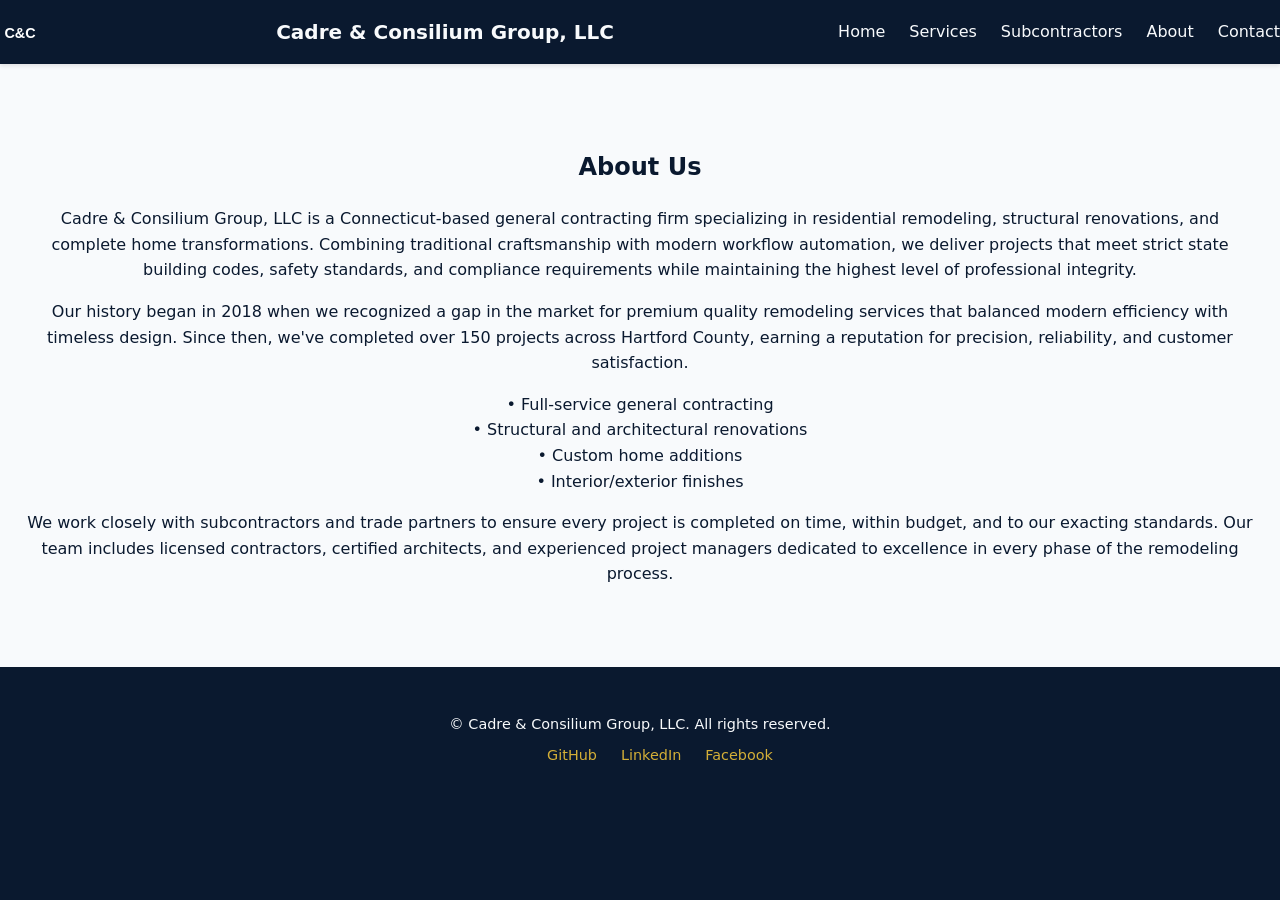
==== pages/about.html @ 6898e02d "Professional website structure update" ====
<!DOCTYPE html>
<html lang="en">
<head>
  <meta charset="UTF-8">
  <title>About Cadre & Consilium</title>
  <meta name="viewport" content="width=device-width, initial-scale=1">
  <link rel="stylesheet" href="../style.css">
  <script src="../script.js"></script>
</head>

<body>
  
  <!-- Header / Navigation -->
  <header>
    <nav class="navbar">
      <div class="nav-container">
        <!-- Logo -->
        <svg class="logo" viewBox="0 0 100 50" xmlns="http://www.w3.org/2000/svg">
          <path d="M5 5 L95 5 L95 45 L5 45 Z" fill="#0A192F"/>
          <text x="50" y="30" text-anchor="middle" dominant-baseline="middle"
                font-family="Inter, sans-serif" font-weight="700" font-size="36"
                fill="#FFFFFF">C&C</text>
        </svg>
        <span class="nav-title">Cadre & Consilium Group, LLC</span>

        <!-- Desktop menu -->
        <ul class="nav-menu">
          <li><a href="index.html">Home</a></li>
          <li><a href="pages/services.html">Services</a></li>
          <li><a href="#subcontractors">Subcontractors</a></li>
          <li><a href="pages/about.html">About</a></li>
          <li><a href="pages/contact.html">Contact</a></li>
        </ul>

        <!-- Mobile hamburger toggle -->
        <button class="nav-toggle" aria-label="Toggle navigation">
          &#9776;
        </button>
      </div>
    </nav>
  </header>

  
  <!-- About Section -->
  <section class="about">
    <h2>About Us</h2>
    <p>Cadre & Consilium Group, LLC is a Connecticut-based general contracting firm specializing in residential remodeling, structural renovations, and complete home transformations. Combining traditional craftsmanship with modern workflow automation, we deliver projects that meet strict state building codes, safety standards, and compliance requirements while maintaining the highest level of professional integrity.</p>
    <p>Our history began in 2018 when we recognized a gap in the market for premium quality remodeling services that balanced modern efficiency with timeless design. Since then, we've completed over 150 projects across Hartford County, earning a reputation for precision, reliability, and customer satisfaction.</p>
    <p>• Full-service general contracting<br>• Structural and architectural renovations<br>• Custom home additions<br>• Interior/exterior finishes
    </p>
    <p>We work closely with subcontractors and trade partners to ensure every project is completed on time, within budget, and to our exacting standards. Our team includes licensed contractors, certified architects, and experienced project managers dedicated to excellence in every phase of the remodeling process.</p>
  </section>

  
  <!-- Footer -->
  <footer>
    <p>&copy; <span id="year"></span> Cadre & Consilium Group, LLC. All rights reserved.</p>
    <ul class="social-links">
      <li><a href="#">GitHub</a></li>
      <li><a href="#">LinkedIn</a></li>
      <li><a href="#">Facebook</a></li>
    </ul>
  </footer>

  <script>
    // Populate current year
    document.getElementById('year').textContent = new Date().getFullYear();

    // Mobile nav toggle
    const toggle = document.querySelector('.nav-toggle');
    const menu = document.querySelector('.nav-menu');
    if (toggle && menu) {
      toggle.addEventListener('click', () => menu.classList.toggle('open'));
    }
  </script>
</body>
</html>
---- style.css ----
/*====================================
  Global Styles & Design Tokens
====================================*/
:root {
  --navy: #0A192F;
  --charcoal: #1E293B;
  --bronze: #D4AF37;
  --offwhite: #F8FAFC;
  --font-stack: system-ui, -apple-system, "Segoe UI", Roboto, "Helvetica Neue", Arial, sans-serif;
  --max-width: 1200px;
  --gap: 1.5rem;
}

/* Base */
html {
  scroll-behavior: smooth;
  font-size: 100%; /* 16px */
}
body {
  margin: 0;
  font-family: var(--font-stack);
  line-height: 1.6;
  color: var(--offwhite);
  background-color: var(--navy);
}

/* Utility */
.container {
  max-width: var(--max-width);
  margin: 0 auto;
  padding: 0 var(--gap);
}
a {
  color: var(--bronze);
  text-decoration: none;
}
a:hover {
  text-decoration: underline;
}

/*====================================
  Header / Navigation
====================================*/
.navbar {
  background-color: var(--navy);
  color: var(--offwhite);
  position: sticky;
  top: 0;
  z-index: 1000;
  box-shadow: 0 2px 4px rgba(0,0,0,0.1);
}
.nav-container {
  display: flex;
  align-items: center;
  justify-content: space-between;
  height: 4rem;
}
.logo {
  width: 40px;
  height: 40px;
  margin-right: 0.75rem;
}
.nav-title {
  font-weight: 700;
  font-size: 1.25rem;
}
.nav-menu {
  list-style: none;
  margin: 0;
  padding: 0;
  display: flex;
  gap: var(--gap);
}
.nav-menu li a {
  color: var(--offwhite);
  font-weight: 500;
  padding: 0.5rem 0;
}
.nav-menu li a:hover {
  color: var(--bronze);
}
.nav-toggle {
  background: none;
  border: none;
  color: var(--offwhite);
  font-size: 1.5rem;
  cursor: pointer;
  display: none; /* shown on mobile */
}

/* CTA Buttons (Desktop) */
.cta-btn,
.cta-primary,
.cta-secondary,
.cta-sub {
  margin-top: 1rem;
  padding: 0.75rem 1.5rem;
  border: none;
  border-radius: 4px;
  font-weight: 600;
  cursor: pointer;
  transition: background 0.3s ease;
}
.cta-btn {
  background-color: var(--bronze);
  color: var(--navy);
  display: inline-block;
  text-decoration: none;
}
.cta-primary {
  background-color: var(--bronze);
  color: var(--navy);
}
.cta-secondary {
  background-color: transparent;
  color: var(--bronze);
  border: 2px solid var(--bronze);
  margin-left: 0.75rem;
}
.cta-sub {
  background-color: var(--bronze);
  color: var(--navy);
}

/* Mobile responsive menu */
@media (max-width: 768px) {
  .nav-menu {
    position: absolute;
    top: 100%;
    left: 0;
    width: 100%;
    flex-direction: column;
    background-color: var(--charcoal);
    overflow: hidden;
    max-height: 0;
    transition: max-height 0.3s ease;
  }
  .nav-menu.open {
    max-height: 24rem; /* enough for all items */
  }
  .nav-menu li {
    padding: var(--gap);
    border-bottom: 1px solid rgba(255,255,255,0.1);
  }
  .nav-toggle {
    display: block;
  }
}

/*====================================
  Hero Section
====================================*/
.hero {
  background: linear-gradient(135deg, #0A192F 0%, #1E293B 100%) center/cover no-repeat;
  color: var(--offwhite);
  text-align: center;
  padding: 6rem var(--gap) 4rem;
}
.hero h1 {
  font-size: 2.5rem;
  margin-bottom: 0.5rem;
}
.subhead {
  font-size: 1.125rem;
  margin-bottom: 2rem;
}
.cta-primary,
.cta-secondary {
  margin-top: 0.75rem;
}

/*====================================
  Services Section
====================================*/
.services {
  padding: 4rem var(--gap);
  background-color: var(--offwhite);
  color: var(--navy);
}
.services h2 {
  text-align: center;
  margin-bottom: 2rem;
  font-size: 2rem;
}
.service-grid {
  display: grid;
  gap: var(--gap);
  grid-template-columns: repeat(auto-fit, minmax(250px, 1fr));
}
.service-card {
  background-color: var(--navy);
  color: var(--offwhite);
  padding: var(--gap);
  border-radius: 6px;
  text-align: center;
}
.service-card svg {
  width: 48px;
  height: 48px;
  margin-bottom: 0.75rem;
}
.service-card h3 {
  font-size: 1.125rem;
  margin-top: 0.5rem;
}

/*====================================
  Subcontractor Section
====================================*/
.subcontractor-section {
  background-color: var(--charcoal);
  color: var(--offwhite);
  padding: 4rem var(--gap);
  text-align: center;
}
.subcontractor-section h2 {
  margin-bottom: 1rem;
}
.subcontractor-section p {
  max-width: 600px;
  margin: 0 auto 1.5rem;
}
.cta-sub {
  margin-top: 0.5rem;
}

/*====================================
  About Section
====================================*/
.about {
  padding: 4rem var(--gap);
  text-align: center;
  background-color: var(--offwhite);
  color: var(--navy);
}

/*====================================
  Contact Section
====================================*/
.contact {
  padding: 4rem var(--gap);
  background-color: var(--navy);
  color: var(--offwhite);
}
.contact h2 {
  text-align: center;
  margin-bottom: 2rem;
}
.radio-selector {
  display: flex;
  justify-content: center;
  gap: 1rem;
  margin-bottom: 2rem;
}
.radio-selector label {
  cursor: pointer;
  font-weight: 500;
}
.form-group {
  margin-bottom: 1.5rem;
}
.form-group label {
  display: block;
  margin-bottom: 0.5rem;
  font-weight: 600;
}
.form-group input,
.form-group textarea {
  width: 100%;
  padding: 0.75rem;
  border: 1px solid var(--charcoal);
  border-radius: 4px;
  background-color: var(--offwhite);
  color: var(--navy);
  font-family: inherit;
}
.form-group input:focus,
.form-group textarea:focus {
  outline: none;
  border-color: var(--bronze);
  box-shadow: 0 0 0 2px rgba(212,175,55,0.2);
}
.success {
  margin-top: 1rem;
  font-weight: 600;
}

/*====================================
  Footer
====================================*/
footer {
  background-color: var(--navy);
  color: var(--offwhite);
  text-align: center;
  padding: 2rem var(--gap);
  font-size: 0.9rem;
}
footer p {
  margin-bottom: 0.5rem;
}
.social-links {
  list-style: none;
  display: flex;
  justify-content: center;
  gap: var(--gap);
  margin: 0.5rem 0;
}
.social-links a {
  color: var(--bronze);
}
.social-links a:hover {
  opacity: 0.8;
}

/*====================================
  Miscellaneous
====================================*/
button:hover {
  opacity: 0.9;
}
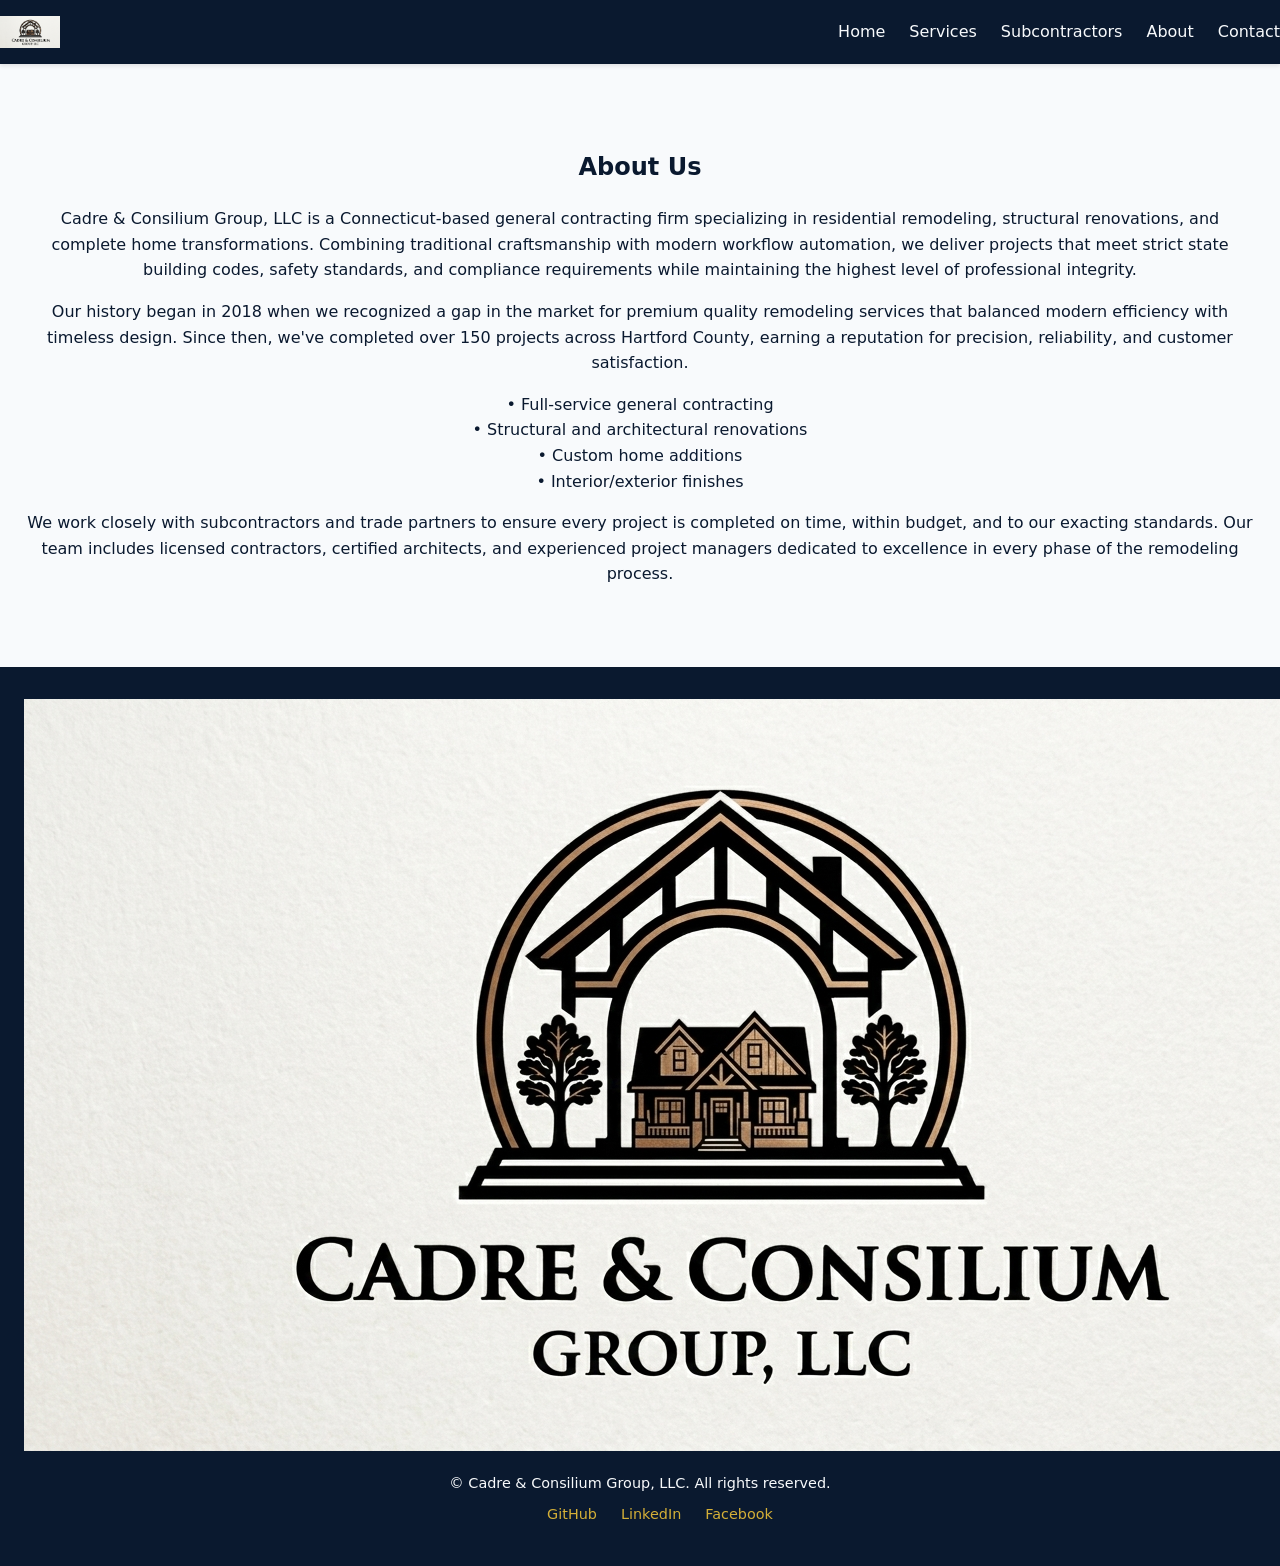
==== commit f4c231d7: "Add Cadre logo and branding" ====
--- a/pages/about.html
+++ b/pages/about.html
@@ -15,13 +15,10 @@
     <nav class="navbar">
       <div class="nav-container">
         <!-- Logo -->
-        <svg class="logo" viewBox="0 0 100 50" xmlns="http://www.w3.org/2000/svg">
-          <path d="M5 5 L95 5 L95 45 L5 45 Z" fill="#0A192F"/>
-          <text x="50" y="30" text-anchor="middle" dominant-baseline="middle"
-                font-family="Inter, sans-serif" font-weight="700" font-size="36"
-                fill="#FFFFFF">C&C</text>
-        </svg>
-        <span class="nav-title">Cadre & Consilium Group, LLC</span>
+        <div class="logo-wrapper">
+          <img src="../assets/logos/cadre-logo.png" alt="Cadre & Consilium Group Logo" class="logo">
+        </div>
+        <!-- Logo -->
 
         <!-- Desktop menu -->
         <ul class="nav-menu">
@@ -54,6 +51,9 @@
   
   <!-- Footer -->
   <footer>
+    <div class="footer-logo">
+      <img src="../assets/logos/cadre-logo.png" alt="Cadre & Consilium Group Logo" class="footer-logo">
+    </div>
     <p>&copy; <span id="year"></span> Cadre & Consilium Group, LLC. All rights reserved.</p>
     <ul class="social-links">
       <li><a href="#">GitHub</a></li>
--- a/style.css
+++ b/style.css
@@ -56,9 +56,10 @@
   height: 4rem;
 }
 .logo {
-  width: 40px;
-  height: 40px;
-  margin-right: 0.75rem;
+  width: 60px;
+  height: auto;
+  margin-right: 1rem;
+  vertical-align: middle;
 }
 .nav-title {
   font-weight: 700;
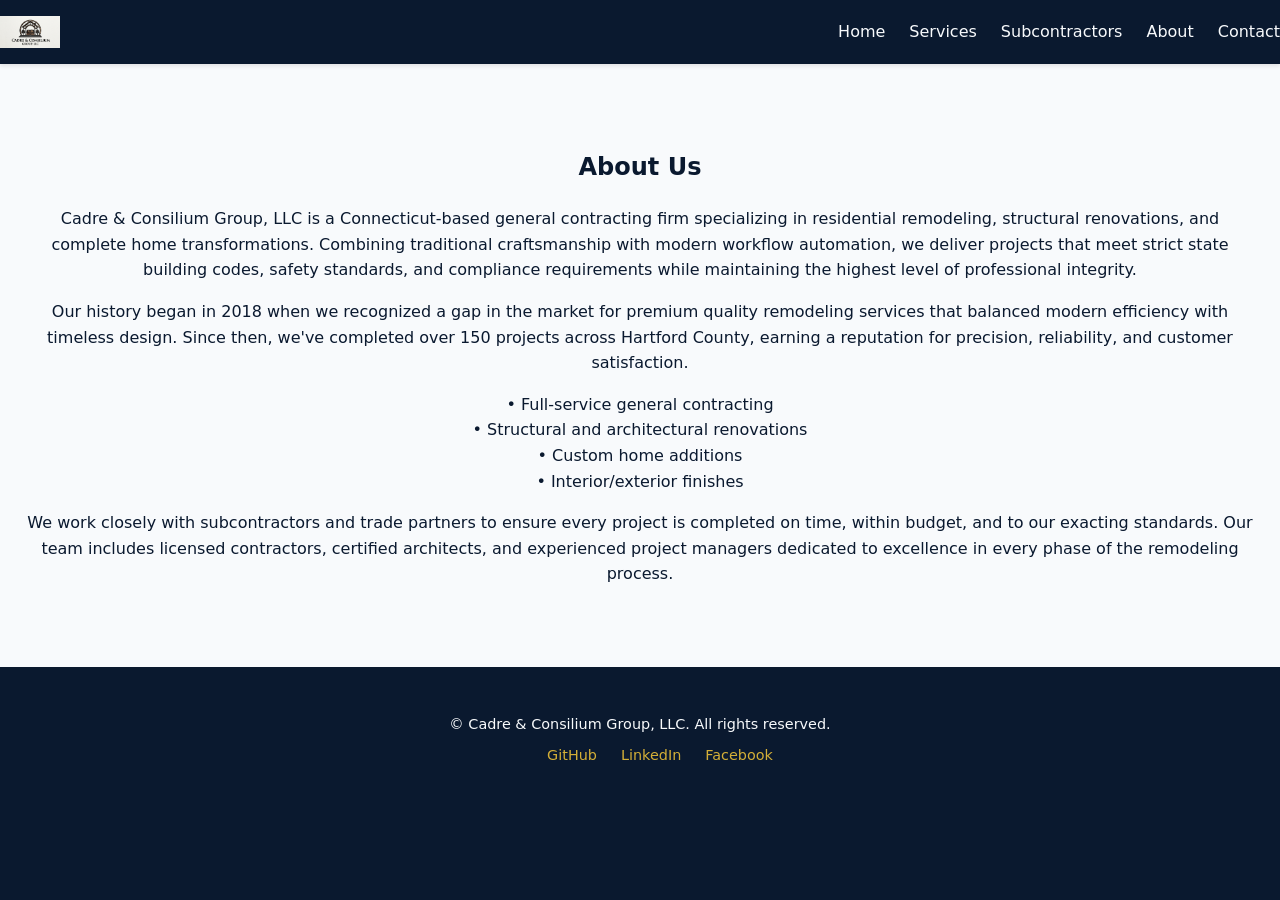
==== commit 621f3cef: "Add Cadre logo and branding" ====
--- a/pages/about.html
+++ b/pages/about.html
@@ -51,9 +51,6 @@
   
   <!-- Footer -->
   <footer>
-    <div class="footer-logo">
-      <img src="../assets/logos/cadre-logo.png" alt="Cadre & Consilium Group Logo" class="footer-logo">
-    </div>
     <p>&copy; <span id="year"></span> Cadre & Consilium Group, LLC. All rights reserved.</p>
     <ul class="social-links">
       <li><a href="#">GitHub</a></li>
--- a/style.css
+++ b/style.css
@@ -170,6 +170,21 @@
   margin-top: 0.75rem;
 }
 
+.hero-logo {
+  width: 80%;
+  max-width: 320px;
+  height: auto;
+  display: block;
+  margin: 0 auto 1.5rem auto;
+}
+
+@media (max-width: 768px) {
+  .hero-logo {
+    width: 220px;
+    max-width: 85%;
+  }
+}
+
 /*====================================
   Services Section
 ====================================*/
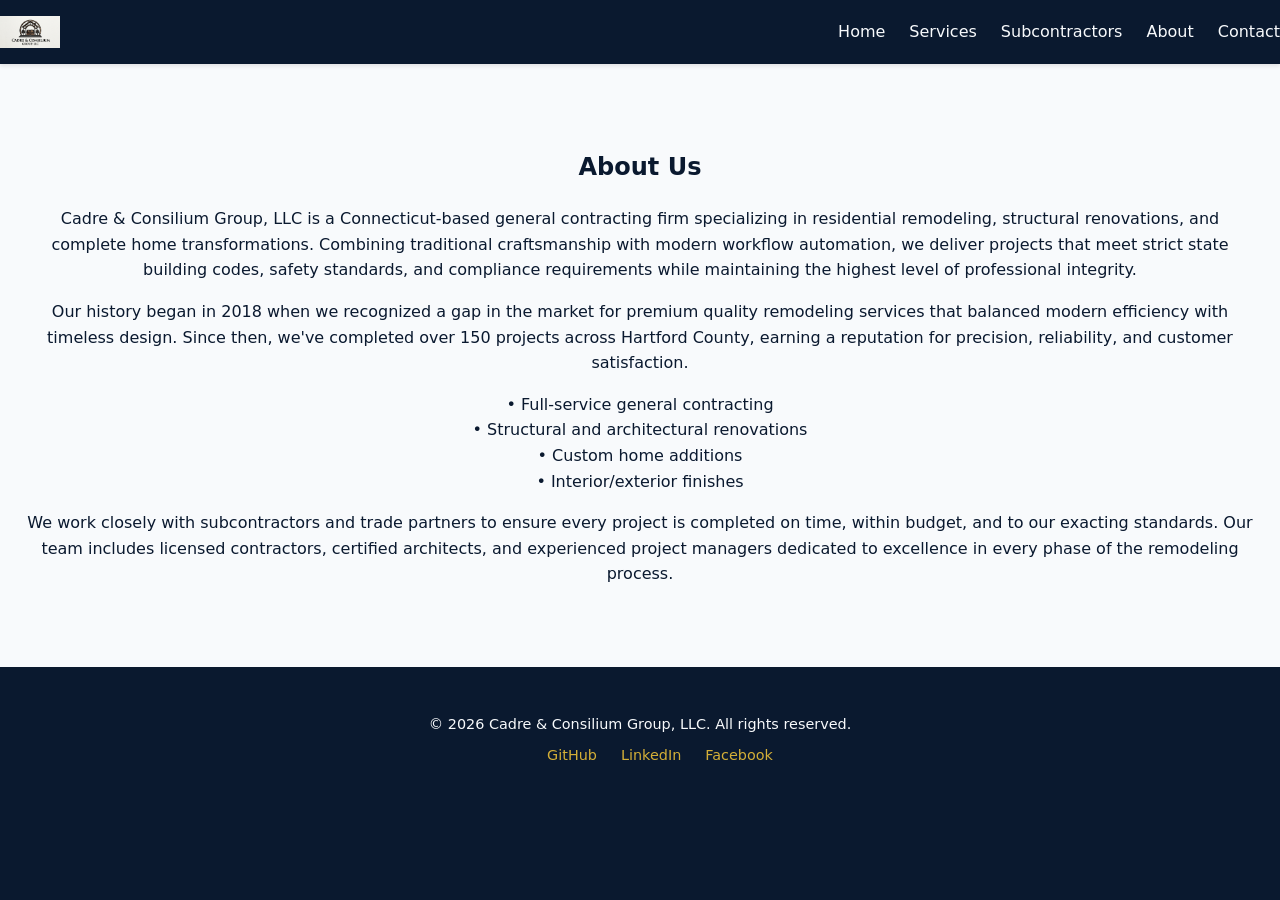
==== commit f9bb7915: "Fix project layout, attach script.js handlers, and stage all project subdirectories Co-authored-by: " ====
--- a/pages/about.html
+++ b/pages/about.html
@@ -5,11 +5,10 @@
   <title>About Cadre & Consilium</title>
   <meta name="viewport" content="width=device-width, initial-scale=1">
   <link rel="stylesheet" href="../style.css">
-  <script src="../script.js"></script>
 </head>
 
 <body>
-  
+
   <!-- Header / Navigation -->
   <header>
     <nav class="navbar">
@@ -22,11 +21,11 @@
 
         <!-- Desktop menu -->
         <ul class="nav-menu">
-          <li><a href="index.html">Home</a></li>
-          <li><a href="pages/services.html">Services</a></li>
-          <li><a href="#subcontractors">Subcontractors</a></li>
-          <li><a href="pages/about.html">About</a></li>
-          <li><a href="pages/contact.html">Contact</a></li>
+          <li><a href="../index.html">Home</a></li>
+          <li><a href="services.html">Services</a></li>
+          <li><a href="../index.html#subcontractors">Subcontractors</a></li>
+          <li><a href="about.html">About</a></li>
+          <li><a href="contact.html">Contact</a></li>
         </ul>
 
         <!-- Mobile hamburger toggle -->
@@ -37,7 +36,7 @@
     </nav>
   </header>
 
-  
+
   <!-- About Section -->
   <section class="about">
     <h2>About Us</h2>
@@ -48,7 +47,7 @@
     <p>We work closely with subcontractors and trade partners to ensure every project is completed on time, within budget, and to our exacting standards. Our team includes licensed contractors, certified architects, and experienced project managers dedicated to excellence in every phase of the remodeling process.</p>
   </section>
 
-  
+
   <!-- Footer -->
   <footer>
     <p>&copy; <span id="year"></span> Cadre & Consilium Group, LLC. All rights reserved.</p>
@@ -59,16 +58,6 @@
     </ul>
   </footer>
 
-  <script>
-    // Populate current year
-    document.getElementById('year').textContent = new Date().getFullYear();
-
-    // Mobile nav toggle
-    const toggle = document.querySelector('.nav-toggle');
-    const menu = document.querySelector('.nav-menu');
-    if (toggle && menu) {
-      toggle.addEventListener('click', () => menu.classList.toggle('open'));
-    }
-  </script>
+  <script src="../script.js" defer></script>
 </body>
 </html>
--- a/style.css
+++ b/style.css
@@ -301,6 +301,31 @@
   font-weight: 600;
 }
 
+/* Form message styling */
+.form-message {
+  margin-top: 1rem;
+  padding: 1rem;
+  border-radius: 4px;
+  font-weight: 500;
+}
+.form-message.success {
+  background-color: rgba(34, 197, 94, 0.15);
+  border: 1px solid #22c55e;
+  color: #22c55e;
+}
+.form-message.error {
+  background-color: rgba(239, 68, 68, 0.15);
+  border: 1px solid #ef4444;
+  color: #ef4444;
+}
+.form-message.error a {
+  color: var(--bronze);
+  text-decoration: underline;
+}
+.form-message.error a:hover {
+  opacity: 0.8;
+}
+
 /*====================================
   Footer
 ====================================*/
@@ -333,4 +358,334 @@
 ====================================*/
 button:hover {
   opacity: 0.9;
+}
+
+/*====================================
+  Modal Styles
+====================================*/
+.modal-overlay {
+  position: fixed;
+  inset: 0;
+  background: rgba(10, 25, 47, 0.85);
+  backdrop-filter: blur(4px);
+  display: flex;
+  align-items: center;
+  justify-content: center;
+  z-index: 2000;
+  padding: var(--gap);
+  overflow-y: auto;
+  animation: fadeIn 0.2s ease;
+}
+.modal-overlay[hidden] {
+  display: none;
+}
+@keyframes fadeIn {
+  from { opacity: 0; }
+  to { opacity: 1; }
+}
+
+.modal-container {
+  background: var(--charcoal);
+  color: var(--offwhite);
+  border-radius: 8px;
+  width: 100%;
+  max-width: 800px;
+  max-height: 90vh;
+  overflow-y: auto;
+  box-shadow: 0 20px 60px rgba(0,0,0,0.4);
+  animation: slideUp 0.3s ease;
+  position: relative;
+}
+@keyframes slideUp {
+  from { opacity: 0; transform: translateY(20px); }
+  to { opacity: 1; transform: translateY(0); }
+}
+
+.agreement-modal .modal-container {
+  max-width: 700px;
+}
+
+.modal-header {
+  display: flex;
+  align-items: center;
+  justify-content: space-between;
+  padding: 1.5rem;
+  border-bottom: 1px solid rgba(212, 175, 55, 0.2);
+  position: sticky;
+  top: 0;
+  background: var(--charcoal);
+  border-radius: 8px 8px 0 0;
+  z-index: 1;
+}
+.modal-header h2 {
+  margin: 0;
+  font-size: 1.5rem;
+  color: var(--bronze);
+}
+.modal-close {
+  background: none;
+  border: none;
+  color: var(--offwhite);
+  font-size: 2rem;
+  line-height: 1;
+  cursor: pointer;
+  padding: 0.25rem 0.5rem;
+  opacity: 0.7;
+  transition: opacity 0.2s;
+}
+.modal-close:hover {
+  opacity: 1;
+  color: var(--bronze);
+}
+
+.modal-form {
+  padding: 1.5rem;
+}
+
+.form-section {
+  margin-bottom: 2rem;
+  padding-bottom: 1.5rem;
+  border-bottom: 1px solid rgba(212, 175, 55, 0.15);
+}
+.form-section:last-of-type {
+  border-bottom: none;
+  margin-bottom: 1rem;
+  padding-bottom: 0;
+}
+.form-section legend {
+  font-size: 1.1rem;
+  font-weight: 600;
+  color: var(--bronze);
+  margin-bottom: 1rem;
+  padding-bottom: 0.5rem;
+  border-bottom: 2px solid var(--bronze);
+  display: inline-block;
+}
+.section-hint {
+  font-size: 0.875rem;
+  color: rgba(248, 250, 252, 0.6);
+  margin: -0.5rem 0 1rem;
+}
+
+.form-row {
+  display: grid;
+  grid-template-columns: repeat(auto-fit, minmax(240px, 1fr));
+  gap: 1rem;
+}
+
+.form-group {
+  margin-bottom: 1.25rem;
+}
+.form-group label {
+  display: block;
+  font-weight: 600;
+  margin-bottom: 0.5rem;
+  color: var(--offwhite);
+}
+.form-group input,
+.form-group select,
+.form-group textarea {
+  width: 100%;
+  padding: 0.75rem;
+  border: 1px solid var(--navy);
+  border-radius: 4px;
+  background-color: var(--navy);
+  color: var(--offwhite);
+  font-family: inherit;
+  font-size: 1rem;
+  box-sizing: border-box;
+  transition: border-color 0.2s, box-shadow 0.2s;
+}
+.form-group input:focus,
+.form-group select:focus,
+.form-group textarea:focus {
+  outline: none;
+  border-color: var(--bronze);
+  box-shadow: 0 0 0 2px rgba(212, 175, 55, 0.2);
+}
+.form-group input::placeholder,
+.form-group textarea::placeholder {
+  color: rgba(248, 250, 252, 0.4);
+}
+.form-group small {
+  display: block;
+  margin-top: 0.25rem;
+  font-size: 0.75rem;
+  color: rgba(248, 250, 252, 0.5);
+}
+.required {
+  color: var(--bronze);
+}
+
+.checklist-grid {
+  display: grid;
+  grid-template-columns: repeat(auto-fit, minmax(280px, 1fr));
+  gap: 1rem;
+}
+.checklist-item {
+  background: var(--navy);
+  padding: 1rem;
+  border-radius: 6px;
+  border: 1px solid rgba(212, 175, 55, 0.1);
+}
+.radio-group {
+  display: flex;
+  flex-direction: column;
+  gap: 0.5rem;
+}
+.radio-label {
+  font-weight: 600;
+  font-size: 0.9rem;
+  color: var(--offwhite);
+  margin-bottom: 0.5rem;
+}
+.radio-options {
+  display: flex;
+  gap: 1.5rem;
+  flex-wrap: wrap;
+}
+.radio-options label {
+  display: flex;
+  align-items: center;
+  gap: 0.375rem;
+  font-weight: 400;
+  cursor: pointer;
+  font-size: 0.9rem;
+}
+.radio-options input[type="radio"] {
+  accent-color: var(--bronze);
+  width: auto;
+  margin: 0;
+}
+.conditional-field {
+  margin-top: 0.75rem;
+  padding-top: 0.75rem;
+  border-top: 1px solid rgba(212, 175, 55, 0.15);
+}
+.conditional-field[hidden] {
+  display: none;
+}
+
+.agreement-box {
+  background: var(--navy);
+  padding: 1.5rem;
+  border-radius: 6px;
+  border: 1px solid rgba(212, 175, 55, 0.2);
+  margin-bottom: 1rem;
+}
+.agreement-box p {
+  margin: 0 0 1rem;
+  color: rgba(248, 250, 252, 0.9);
+}
+.agreement-actions {
+  display: flex;
+  gap: 0.75rem;
+  flex-wrap: wrap;
+}
+.agreement-acceptance .checkbox-wrapper {
+  display: flex;
+  align-items: flex-start;
+  gap: 0.75rem;
+  cursor: pointer;
+  font-size: 0.95rem;
+  line-height: 1.5;
+}
+.agreement-acceptance input[type="checkbox"] {
+  width: auto;
+  accent-color: var(--bronze);
+  margin-top: 0.125rem;
+  flex-shrink: 0;
+}
+.checkmark {
+  display: inline-block;
+  width: 18px;
+  height: 18px;
+  border: 2px solid var(--bronze);
+  border-radius: 3px;
+  position: relative;
+  flex-shrink: 0;
+  margin-top: 2px;
+}
+.agreement-acceptance input[type="checkbox"]:checked + .checkmark::after {
+  content: '';
+  position: absolute;
+  left: 5px;
+  top: 1px;
+  width: 5px;
+  height: 10px;
+  border: solid var(--bronze);
+  border-width: 0 2px 2px 0;
+  transform: rotate(45deg);
+}
+
+.modal-actions {
+  display: flex;
+  justify-content: flex-end;
+  gap: 0.75rem;
+  padding-top: 1rem;
+  border-top: 1px solid rgba(212, 175, 55, 0.15);
+  margin-top: 0.5rem;
+}
+.modal-actions .cta-secondary,
+.modal-actions .cta-primary {
+  padding: 0.75rem 1.5rem;
+}
+
+.agreement-content {
+  padding: 1.5rem;
+  max-height: 60vh;
+  overflow-y: auto;
+}
+.agreement-clause {
+  margin-bottom: 1.5rem;
+}
+.agreement-clause h3 {
+  color: var(--bronze);
+  font-size: 1rem;
+  margin: 0 0 0.5rem;
+}
+.agreement-clause p {
+  margin: 0 0 0.5rem;
+  color: rgba(248, 250, 252, 0.9);
+  line-height: 1.6;
+}
+.agreement-clause ul {
+  margin: 0;
+  padding-left: 1.25rem;
+}
+.agreement-clause li {
+  margin-bottom: 0.375rem;
+  color: rgba(248, 250, 252, 0.85);
+  line-height: 1.5;
+}
+.agreement-clause code {
+  background: var(--navy);
+  padding: 0.125rem 0.375rem;
+  border-radius: 3px;
+  font-size: 0.875rem;
+  color: var(--bronze);
+}
+
+/* Mobile adjustments */
+@media (max-width: 768px) {
+  .modal-container {
+    max-height: 95vh;
+    border-radius: 0;
+  }
+  .modal-header {
+    border-radius: 0;
+  }
+  .form-row {
+    grid-template-columns: 1fr;
+  }
+  .radio-options {
+    flex-direction: column;
+    gap: 0.5rem;
+  }
+  .modal-actions {
+    flex-direction: column-reverse;
+  }
+  .modal-actions button {
+    width: 100%;
+  }
 }
